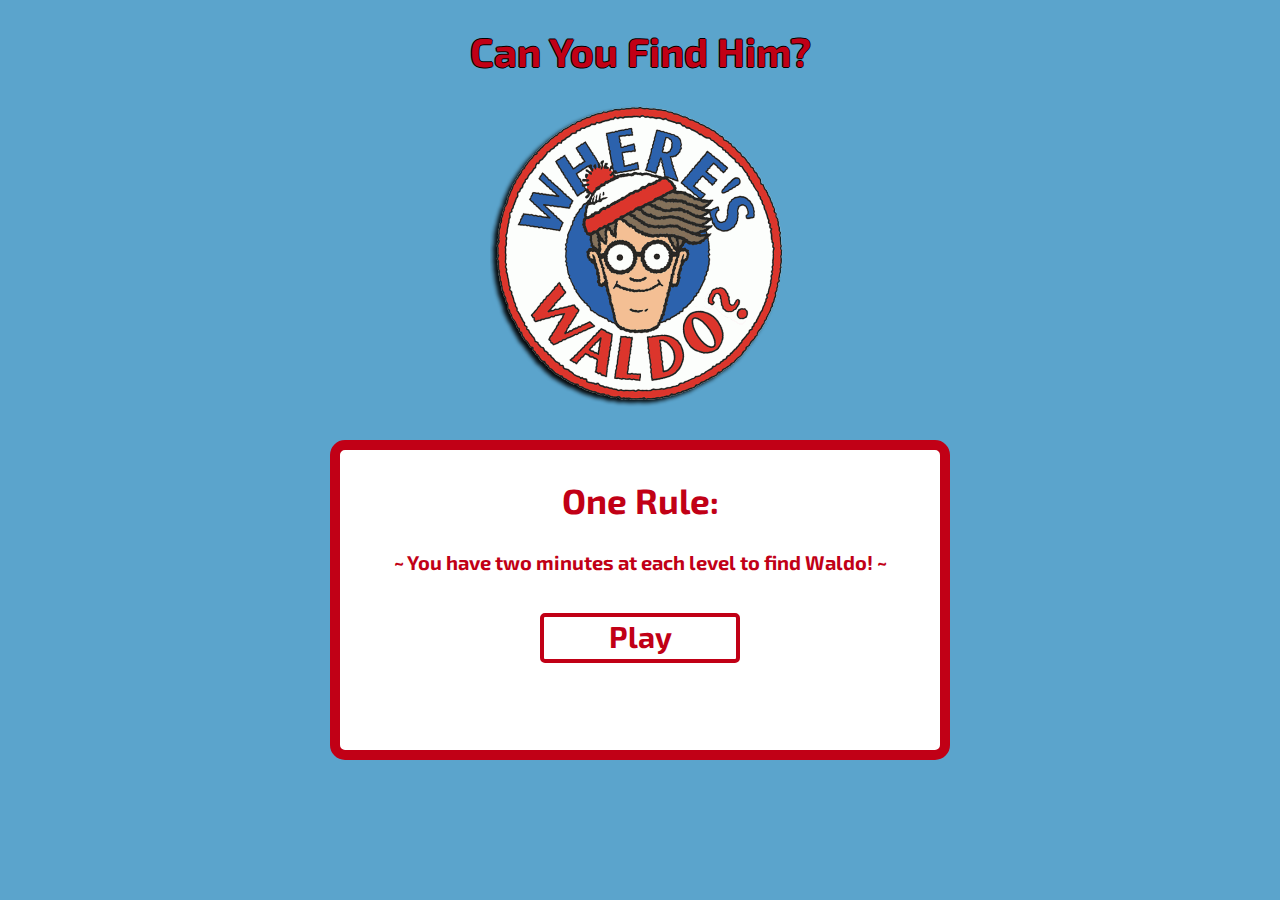
==== waldo.html @ c31af4fe "ok" ====
<!DOCTYPE html>
<html>
<head>
	<title>Where's Waldo</title>

	<link rel="stylesheet" type="text/css" href="base.css">
	<link href="https://fonts.googleapis.com/css?family=Exo+2:500,700,800|Permanent+Marker" rel="stylesheet">
	<script
  src="https://code.jquery.com/jquery-3.2.1.min.js"
  integrity="sha256-hwg4gsxgFZhOsEEamdOYGBf13FyQuiTwlAQgxVSNgt4="
  crossorigin="anonymous"></script>
  <script type="text/javascript" src="action.js"></script>
</head>
<body>
	<div id="home-container">
		<h1>Can You Find Him?</h1>
		<div>
			<img id="logo" src="images/waldo-logo.png">
		</div>
		<div id="rule-box">
			<h2>One Rule:</h2>
			<h3> ~ You have two minutes at each level to find Waldo! ~ </h3>
			<br>
			<button onclick="window.location.href='../waldo/level-one.html'" id="play" >Play</button>
		</div>
	</div>
</body>
</html>
---- base.css ----
* {
		font-family: 'Exo 2', sans-serif;

}
body {
	background-color: #5ba4cc;
	text-align: center;
	color: #c10016;
	margin-left: auto;
	margin-right: auto;
	position: relative;
}
#home-container {
	width: 100%
	height: 1500px;

}
#home-container h1 {
	font-size: 40px;
	color: #c10016;
	text-shadow: -1px 0 black, 0 1px black, 1px 0 black, 0 -1px black;
}
#home-container h2 {
	font-size: 35px;
}
#home-container h3 {
	font-size: 20px;
}

#logo {
	width:400px
	height: auto; 
}
#play {
	text-decoration: none;
	width: 200px;
	height: 50px;
	padding-bottom: 10px;
	border: 4px solid #c10016;
	background-color: inherit;
	color: #c10016;
	font-size: 30px;
	border-radius: 5px;
	font-family: 'Exo 2', sans-serif;
	font-weight: 700;
}
#play:hover {
	background-color: #c10016;
	color: white;
}
#rule-box {
	width: 600px;
	height: 300px;
	background-color: white;
	border-radius: 15px;
	border: 10px solid  #c10016;
	color:  #c10016; 
	margin-left: auto;
	margin-right: auto;
	margin-top: 30px;
	margin-bottom: 30px;
}
#myscore {
	width: 150px;
	height: 60px;
	border: 5px solid #c10016;
	position: absolute;
	top: 0;
	left: 0;
	border-radius: 15px;
}
#myscore p {
	margin-top: 7px;
}
#time {
	color: #c10016;
	border: 5px solid #c10016;
	border-radius: 15px;
	width: 150px;
	height: 60px;
	position: absolute;
	top: 0;
	right: 0;
}
#time p {
	margin-top: 7px;
}
main {
	height: 635px;
	width: 1200px;
	position: relative;
	margin-left: auto;
	margin-right: auto;
}
.game-board {
	position: relative;
	height: 550px;
	width: 820px;
	margin-left: auto;
	margin-right: auto;
	margin-top: 5%;
	top: 0;
	background-color: #c10016;
	border-radius: 20px;
}
.ground {
	height: 500px;
	width: 800px;
	position: relative;
	border: 10px solid #c10016;
	border-radius: 20px;
}

#waldo4 {
	height: 50px;
	width: auto;
	position: absolute;
	top: 144px;
	right: 90px;

}
#waldo3 {
	height: 30px;
	width: auto;
	position: absolute;
	top: 39%;
	left: 35%;
}
#waldo2 {
	height: 45px;
	width: auto;
	position: absolute;
	top: 32%;
	left: 60.2%;
}
.noselect {
	-webkit-touch-callout: none; /* iOS Safari */
	-webkit-user-select: none; /* Safari */
	-khtml-user-select: none; /* Konqueror HTML */
	-moz-user-select: none; /* Firefox */
	-ms-user-select: none; /* Internet Explorer/Edge */
	user-select: none; /* Non-prefixed version, currently
						supported by Chrome and Opera */
}
footer {
	position: absolute;
	bottom: -8px;
	width: 100%;
	background-color: #c10016;
	height: 80px;



}
#game4, #game3 {
	display: none;
}
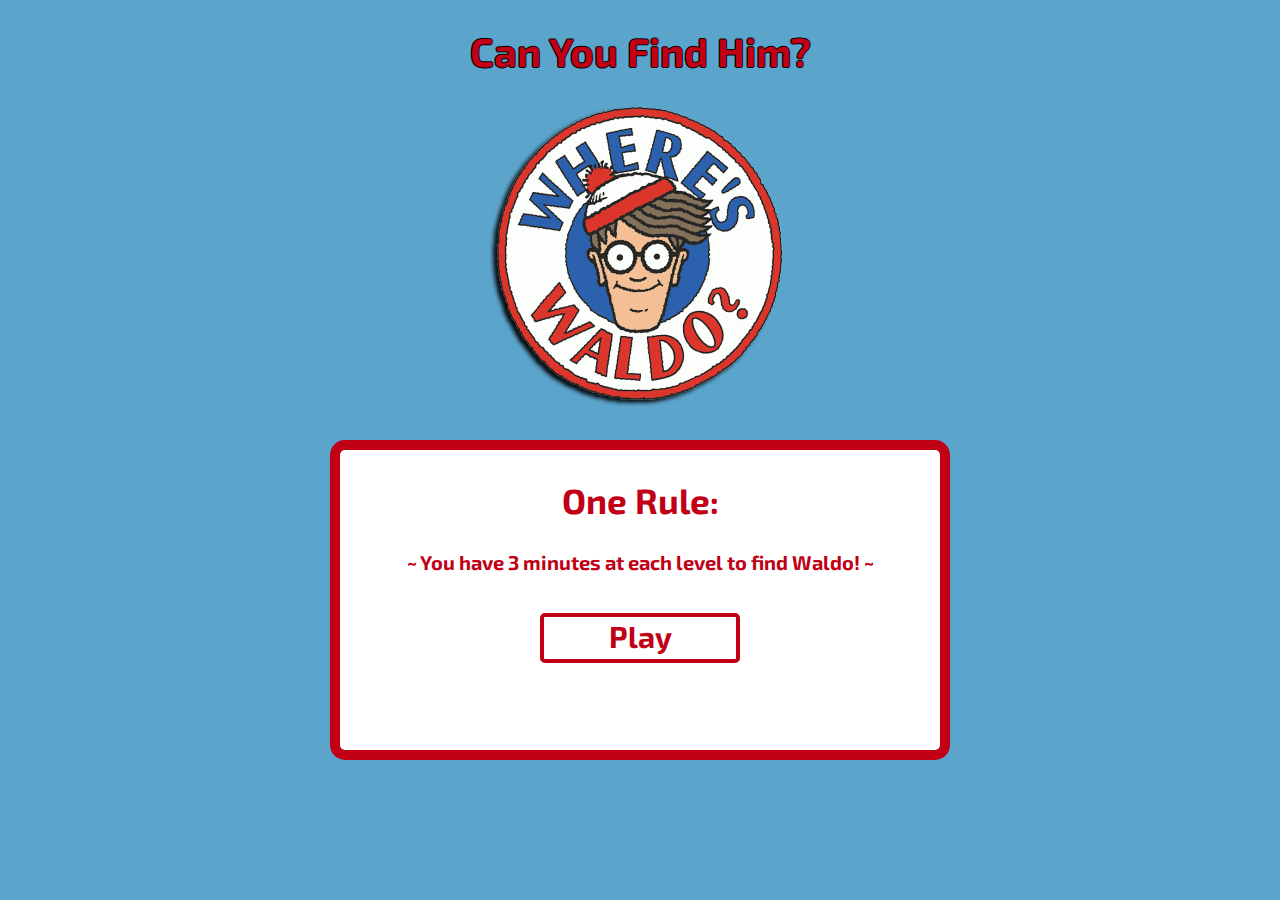
==== commit 13900f7a: "final" ====
--- a/waldo.html
+++ b/waldo.html
@@ -11,7 +11,7 @@
   crossorigin="anonymous"></script>
   <script type="text/javascript" src="action.js"></script>
 </head>
-<body>
+<body id="home-body">
 	<div id="home-container">
 		<h1>Can You Find Him?</h1>
 		<div>
@@ -19,9 +19,9 @@
 		</div>
 		<div id="rule-box">
 			<h2>One Rule:</h2>
-			<h3> ~ You have two minutes at each level to find Waldo! ~ </h3>
+			<h3> ~ You have 3 minutes at each level to find Waldo! ~ </h3>
 			<br>
-			<button onclick="window.location.href='../waldo/level-one.html'" id="play" >Play</button>
+			<button onclick="window.location.href='../final-project/level-one.html'" id="play" >Play</button>
 		</div>
 	</div>
 </body>
--- a/base.css
+++ b/base.css
@@ -9,6 +9,11 @@
 	margin-left: auto;
 	margin-right: auto;
 	position: relative;
+	min-width: 1040px;
+	min-height: 650px;
+}
+#home-body {
+	min-width: 800px;
 }
 #home-container {
 	width: 100%
@@ -20,6 +25,11 @@
 	color: #c10016;
 	text-shadow: -1px 0 black, 0 1px black, 1px 0 black, 0 -1px black;
 }
+#the-title {
+	font-size: 40px;
+	color: #c10016;
+	text-shadow: -1px 0 black, 0 1px black, 1px 0 black, 0 -1px black;
+}
 #home-container h2 {
 	font-size: 35px;
 }
@@ -30,6 +40,7 @@
 #logo {
 	width:400px
 	height: auto; 
+
 }
 #play {
 	text-decoration: none;
@@ -60,79 +71,7 @@
 	margin-top: 30px;
 	margin-bottom: 30px;
 }
-#myscore {
-	width: 150px;
-	height: 60px;
-	border: 5px solid #c10016;
-	position: absolute;
-	top: 0;
-	left: 0;
-	border-radius: 15px;
-}
-#myscore p {
-	margin-top: 7px;
-}
-#time {
-	color: #c10016;
-	border: 5px solid #c10016;
-	border-radius: 15px;
-	width: 150px;
-	height: 60px;
-	position: absolute;
-	top: 0;
-	right: 0;
-}
-#time p {
-	margin-top: 7px;
-}
-main {
-	height: 635px;
-	width: 1200px;
-	position: relative;
-	margin-left: auto;
-	margin-right: auto;
-}
-.game-board {
-	position: relative;
-	height: 550px;
-	width: 820px;
-	margin-left: auto;
-	margin-right: auto;
-	margin-top: 5%;
-	top: 0;
-	background-color: #c10016;
-	border-radius: 20px;
-}
-.ground {
-	height: 500px;
-	width: 800px;
-	position: relative;
-	border: 10px solid #c10016;
-	border-radius: 20px;
-}
-
-#waldo4 {
-	height: 50px;
-	width: auto;
-	position: absolute;
-	top: 144px;
-	right: 90px;
-
-}
-#waldo3 {
-	height: 30px;
-	width: auto;
-	position: absolute;
-	top: 39%;
-	left: 35%;
-}
-#waldo2 {
-	height: 45px;
-	width: auto;
-	position: absolute;
-	top: 32%;
-	left: 60.2%;
-}
+
 .noselect {
 	-webkit-touch-callout: none; /* iOS Safari */
 	-webkit-user-select: none; /* Safari */
@@ -142,21 +81,357 @@
 	user-select: none; /* Non-prefixed version, currently
 						supported by Chrome and Opera */
 }
-footer {
-	position: absolute;
-	bottom: -8px;
-	width: 100%;
-	background-color: #c10016;
-	height: 80px;
-
-
-
-}
-#game4, #game3 {
-	display: none;
-}
-
-
-
-
-
+
+#game2, #game3 {
+	display: none;
+}
+
+/*----------High Score----------*/
+
+.highscore {
+	display: none;
+}
+#highscore-page {
+	width: 808px;
+	min-height: 500px;
+	color: white;
+	display: none;
+	background-color: #c10016;
+	position: absolute;
+	top: 0;
+	margin-left: auto;
+	margin-right: auto;
+	display: none;
+}
+#score-board {
+	border: 1px solid white;
+	width: 500px;
+	min-height: 60px;
+	margin: auto;
+}
+#retry {
+	margin-top: 15px;
+	margin-bottom: 15px;
+}
+
+
+/*-----Ground sizing-----*/
+
+.game-board {
+	width: 800px;
+	height: auto;
+	margin-left: auto;
+	margin-right: auto;
+}
+.ground {
+	width: 800px;
+	height: 494px;
+	border: 4px solid #c10016;
+	display: none;
+}
+.ground:hover {
+	cursor: pointer;
+}
+#ground-container {
+	border: 2px solid #c10016;
+	width: 808px;
+	height: 500px;
+	margin-bottom: 5px;
+	background-color: white;
+	position: relative;
+}
+#start-btn {
+	border: 2px solid #c10016;
+	color: #c10016;
+	width: 200px;
+	height: 40px;
+	font-size: 25px;
+	font-weight: 600px;
+	display: initial;
+}
+#start-btn:hover {
+	color: white;
+	background-color: #c10016;
+}
+/*----Hint Wall------*/
+
+#hint-wall {
+	width: 50%;
+	height: 100%;
+	background-color: #c10016;
+	display: none;
+}
+.hint-other {
+	position: absolute;
+	bottom: 0;
+	left: 0;
+}
+.hint3 {
+	position: absolute;
+	bottom: 0;
+	right: 0;
+}
+
+/*----Start screen------*/
+#start-screen {
+	width: 800px;
+	height: 500px;
+	border: 2px solid #c10016;
+	position: absolute;
+	top: 50px;
+	left: 215px;
+	margin-top: 100px;
+}
+#ground-container h2 {
+	margin-top: 100px;
+	font-size: 30px; 
+}
+#start-waldo {
+	width: 500px;
+	height: auto;
+	position: absolute;
+	bottom: 0;
+	left: 0;
+}
+/*-----Waldo sizing------*/
+.hit-him{
+	display: none;
+}
+
+.hit-him:hover {
+	cursor: pointer;
+}
+
+#waldo4 {
+	width: 17px;
+	height: auto;
+	position: absolute;
+	top: 132px;
+	right: 90px; 
+}
+#waldo3 {
+	width: 18px;
+	height: auto;
+	position: absolute;
+	top: 205px;
+	left: 280px; 
+}
+#waldo2 {
+	width: 20px;
+	height: auto;
+	position: absolute;
+	top: 170px;
+	right: 300px; 
+}
+#waldotag {
+	width: 350px;
+	height: auto;
+}
+
+/*---The Arrow--------*/
+#the-arrow {
+	width: 80px;
+	height: 120px;
+	display: none;
+}
+.arrow4 {
+	position: absolute;
+	top: 10px;
+	right: 60px;	
+}
+.arrow2 {
+	position: absolute;
+	top: 55px;
+	right: 268px;
+}
+.arrow3 {
+	position: absolute;
+	top: 90px;
+	left: 250px;
+}
+
+/*------Buttons-------*/
+.game-board button {
+	width: 150px;
+	height: 30px;
+	border: 2px white solid;
+	border-radius: 4px;
+	color: white;
+	background-color: inherit;
+	font-weight: bold;
+	font-size: 18px;
+	display: none;
+}
+.game-board button:hover {
+	cursor: pointer;
+}
+#next-level {
+	border-color: #79e561;
+	background-color: #79e561;
+	color: black;
+	margin-left: 250px;
+	display: none;
+}
+#next-level:hover {
+	background-color: inherit;
+	color: #79e561;
+}
+#give-up {
+	color: white;
+	border-color: #c10016;
+	margin-left: 430px;
+	background-color: #c10016;
+}
+#give-up:hover {
+	background-color: inherit;
+	color: #c10016;
+}
+#hint {
+	color: black;
+	background-color: #fcf955; 
+	border-color: #fcf955;
+}
+#hint:hover {
+	color: #fcf955;
+	background-color: inherit;
+}
+
+/*-----Time & Score------*/
+aside {
+	float: left;
+	width: auto;
+}
+#time {
+	width: 180px;
+	border: 3px solid #c10016;
+	position: absolute;
+	right: 0;
+}
+#myscore {
+	width: 180px;
+	border: 3px solid #c10016;	
+}
+#my-point, #times, #time, #myscore {
+	font-size: 20px;
+}
+/*----show grounds class------*/
+.showground {
+	display: inherit;
+}
+
+/*-----the game over pop-----*/
+#the-end {
+	width: 808px;
+	height: 500px;
+	color: black;
+	display: none;
+	background-color: #c10016;
+	position: absolute;
+	top: 0;
+	margin-left: auto;
+	margin-right: auto;
+
+}
+.game-over {
+	width: 150px;
+	height: 30px;
+	border: 2px white solid;
+	border-radius: 4px;
+	color: white;
+	background-color: inherit;
+	font-weight: bold;
+	font-size: 18px;
+}
+.game-over:hover {
+	background-color: white;
+	color: #c10016;
+	cursor: pointer;
+}
+#the-end #highscore {
+	width: 150px;
+	height: 30px;
+	border: 2px white solid;
+	border-radius: 4px;
+	color: white;
+	background-color: inherit;
+	font-weight: bold;
+	font-size: 18px;	
+}
+#the-end #highscore:hover {
+	background-color: white;
+	color: #c10016;
+	cursor: pointer;	
+}
+#the-end h2 {
+	margin-top: 20px;
+}
+
+/*---final Score-----*/
+
+#final-score {
+	width: 60px;
+	height: 100px;
+	color: black;
+	font-size: 30px;
+	margin: auto;
+	display: inline-block;
+
+}
+#the-end h3 {
+	display: inline-block;
+}
+
+/*----Queries----*/
+@media (max-width: 1190px){
+
+	.game-board{
+		position: absolute;
+		right: 20px;
+	}
+	#time {
+		position: relative;
+		width: 95%;
+		left: 10px;
+		margin-bottom: 15px;
+	}
+	#myscore {
+		width: 95%;
+		position: relative;
+		left: 10px;
+	}
+	aside {
+		width: 25%;
+	}
+
+	#start-screen {
+		position: absolute;
+		top: 50px;
+		right: 20px;
+	}
+}
+@media (max-width: 1110px){
+	aside {
+		width: 20%;
+	}
+
+}
+
+
+
+
+
+
+
+
+
+
+
+
+
+
+
+
+
+
+
+
